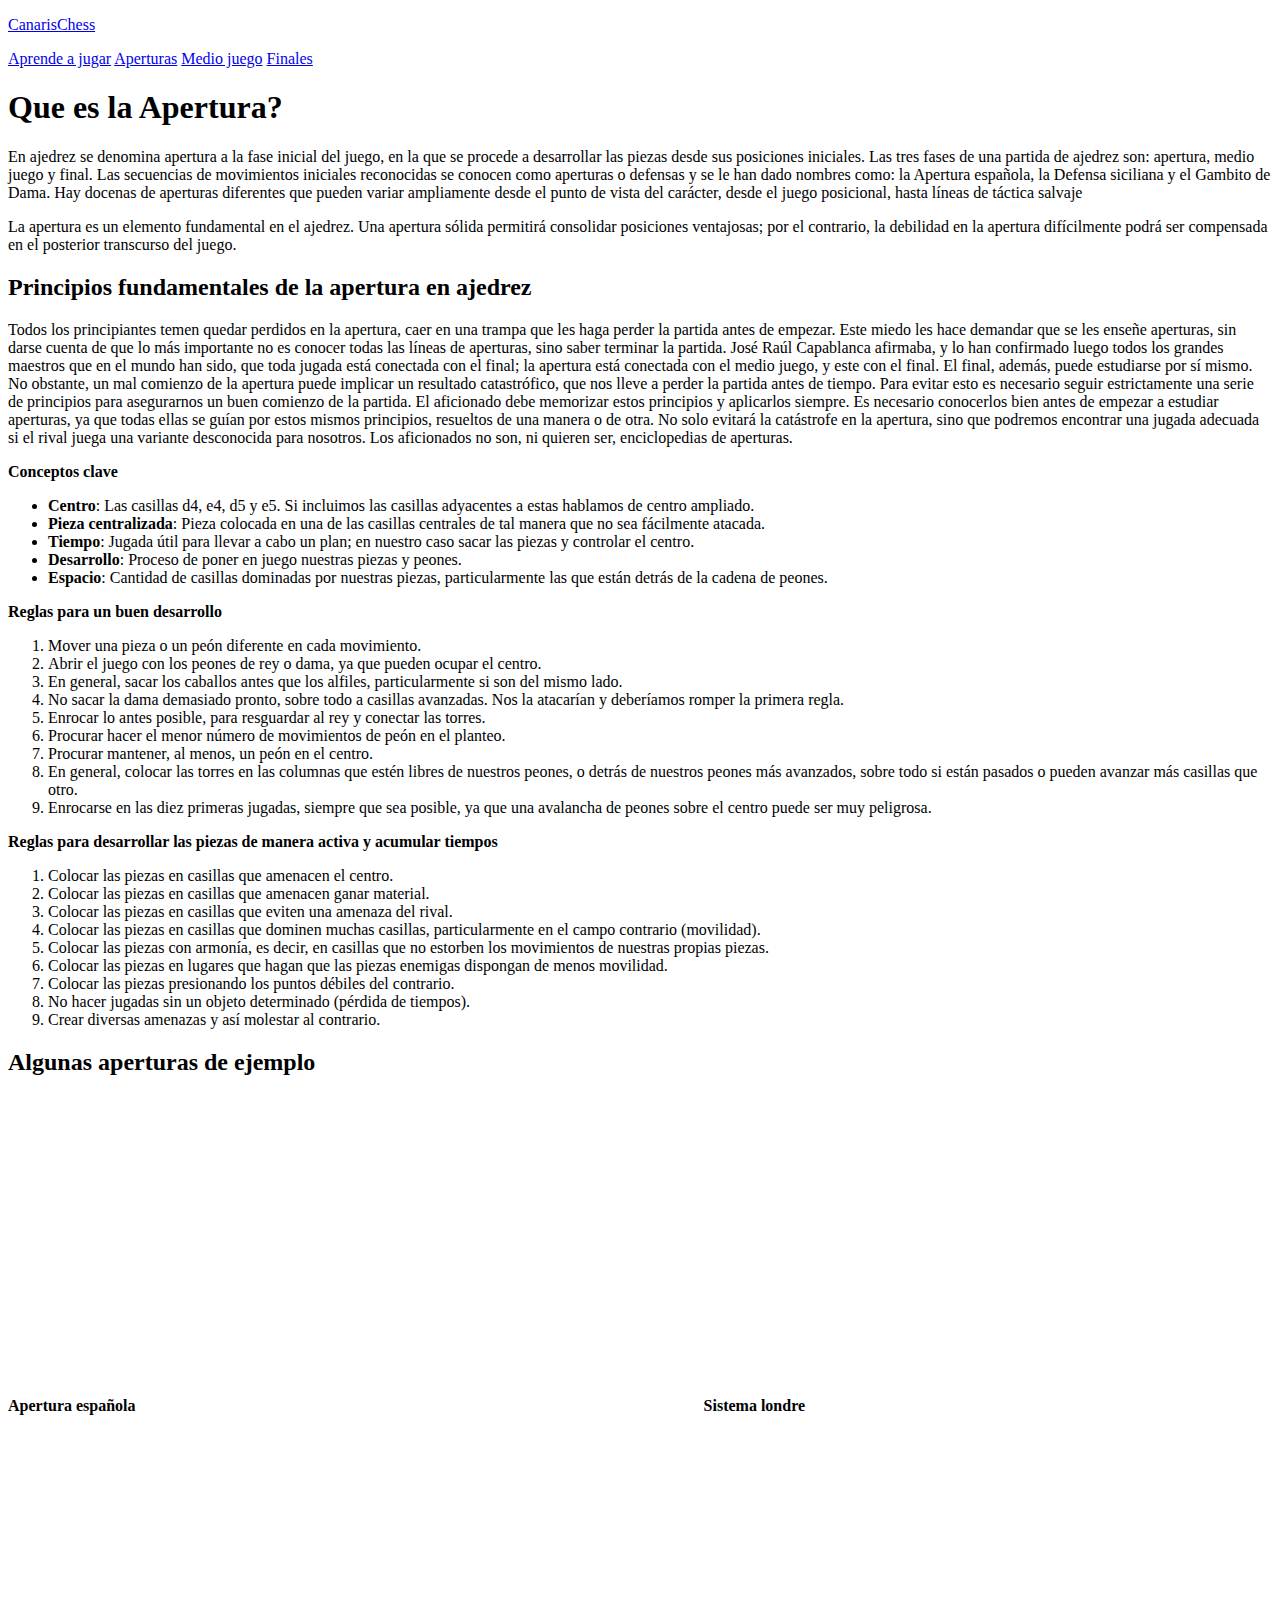
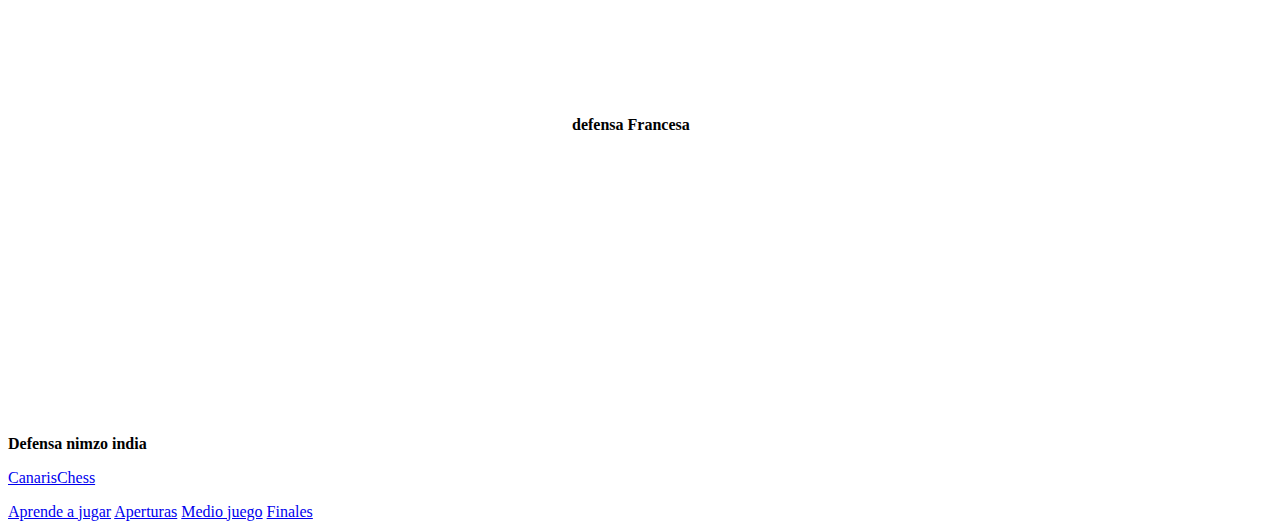
==== aperturas.html @ 66271b2c "primer modelo html terminado" ====
<!DOCTYPE html>
<html lang="en">

<head>
    <meta charset="UTF-8">
    <meta http-equiv="X-UA-Compatible" content="IE=edge">
    <meta name="viewport" content="width=device-width, initial-scale=1.0">
    <title>CanarisChess</title>
</head>

<body>
    <header>
        <a href="/index.html">
            <p>CanarisChess</p>
        </a>

        <nav>
            <a href="aprende.html">Aprende a jugar</a>
            <a href="aperturas.html">Aperturas</a>
            <a href="medio-juego.html">Medio juego</a>
            <a href="finales.html">Finales</a>
        </nav>
    </header>

    <main>
        <section>
            <h1>Que es la Apertura?</h1>
            <p>En ajedrez se denomina apertura a la fase inicial del juego, en la que se procede a desarrollar las piezas desde sus posiciones iniciales. Las tres fases de una partida de ajedrez son: apertura, medio juego y final. Las secuencias de movimientos
                iniciales reconocidas se conocen como aperturas o defensas y se le han dado nombres como: la Apertura española, la Defensa siciliana y el Gambito de Dama. Hay docenas de aperturas diferentes que pueden variar ampliamente desde el punto
                de vista del carácter, desde el juego posicional, hasta líneas de táctica salvaje</p>
            <p>La apertura es un elemento fundamental en el ajedrez. Una apertura sólida permitirá consolidar posiciones ventajosas; por el contrario, la debilidad en la apertura difícilmente podrá ser compensada en el posterior transcurso del juego.</p>
        </section>

        <section>
            <div>
                <h2>Principios fundamentales de la apertura en ajedrez</h2>
                <p>Todos los principiantes temen quedar perdidos en la apertura, caer en una trampa que les haga perder la partida antes de empezar. Este miedo les hace demandar que se les enseñe aperturas, sin darse cuenta de que lo más importante no es
                    conocer todas las líneas de aperturas, sino saber terminar la partida. José Raúl Capablanca afirmaba, y lo han confirmado luego todos los grandes maestros que en el mundo han sido, que toda jugada está conectada con el final; la apertura
                    está conectada con el medio juego, y este con el final. El final, además, puede estudiarse por sí mismo. No obstante, un mal comienzo de la apertura puede implicar un resultado catastrófico, que nos lleve a perder la partida antes
                    de tiempo. Para evitar esto es necesario seguir estrictamente una serie de principios para asegurarnos un buen comienzo de la partida. El aficionado debe memorizar estos principios y aplicarlos siempre. Es necesario conocerlos bien
                    antes de empezar a estudiar aperturas, ya que todas ellas se guían por estos mismos principios, resueltos de una manera o de otra. No solo evitará la catástrofe en la apertura, sino que podremos encontrar una jugada adecuada si el
                    rival juega una variante desconocida para nosotros. Los aficionados no son, ni quieren ser, enciclopedias de aperturas.</p>

                <b>Conceptos clave</b>
                <ul>
                    <li><b>Centro</b>: Las casillas d4, e4, d5 y e5. Si incluimos las casillas adyacentes a estas hablamos de centro ampliado.</li>
                    <li><b>Pieza centralizada</b>: Pieza colocada en una de las casillas centrales de tal manera que no sea fácilmente atacada.</li>
                    <li><b>Tiempo</b>: Jugada útil para llevar a cabo un plan; en nuestro caso sacar las piezas y controlar el centro.</li>
                    <li><b>Desarrollo</b>: Proceso de poner en juego nuestras piezas y peones.</li>
                    <li><b>Espacio</b>: Cantidad de casillas dominadas por nuestras piezas, particularmente las que están detrás de la cadena de peones.</li>
                </ul>
                <b>Reglas para un buen desarrollo</b>
                <ol>
                    <li>Mover una pieza o un peón diferente en cada movimiento.</li>
                    <li>Abrir el juego con los peones de rey o dama, ya que pueden ocupar el centro.</li>
                    <li>En general, sacar los caballos antes que los alfiles, particularmente si son del mismo lado.</li>
                    <li>No sacar la dama demasiado pronto, sobre todo a casillas avanzadas. Nos la atacarían y deberíamos romper la primera regla.</li>
                    <li>Enrocar lo antes posible, para resguardar al rey y conectar las torres.</li>
                    <li>Procurar hacer el menor número de movimientos de peón en el planteo.</li>
                    <li>Procurar mantener, al menos, un peón en el centro.</li>
                    <li>En general, colocar las torres en las columnas que estén libres de nuestros peones, o detrás de nuestros peones más avanzados, sobre todo si están pasados o pueden avanzar más casillas que otro.</li>
                    <li>Enrocarse en las diez primeras jugadas, siempre que sea posible, ya que una avalancha de peones sobre el centro puede ser muy peligrosa.</li>
                </ol>
                <b>Reglas para desarrollar las piezas de manera activa y acumular tiempos</b>
                <ol>
                    <li>Colocar las piezas en casillas que amenacen el centro.</li>
                    <li>Colocar las piezas en casillas que amenacen ganar material.</li>
                    <li>Colocar las piezas en casillas que eviten una amenaza del rival.</li>
                    <li>Colocar las piezas en casillas que dominen muchas casillas, particularmente en el campo contrario (movilidad).</li>
                    <li>Colocar las piezas con armonía, es decir, en casillas que no estorben los movimientos de nuestras propias piezas.</li>
                    <li>Colocar las piezas en lugares que hagan que las piezas enemigas dispongan de menos movilidad.</li>
                    <li>Colocar las piezas presionando los puntos débiles del contrario.</li>
                    <li>No hacer jugadas sin un objeto determinado (pérdida de tiempos).</li>
                    <li>Crear diversas amenazas y así molestar al contrario.</li>
                </ol>
            </div>
        </section>

        <section>
            <div>
                <h2>Algunas aperturas de ejemplo</h2>
                <b>Apertura española</b>
                <iframe width="560" height="315" src="https://www.youtube.com/embed/hEHaBe1Z7wU" title="YouTube video player" frameborder="0" allow="accelerometer; autoplay; clipboard-write; encrypted-media; gyroscope; picture-in-picture" allowfullscreen></iframe>

                <b>Sistema londre</b>
                <iframe width="560" height="315" src="https://www.youtube.com/embed/lvf0HZHf8wk" title="YouTube video player" frameborder="0" allow="accelerometer; autoplay; clipboard-write; encrypted-media; gyroscope; picture-in-picture" allowfullscreen></iframe>

                <b>defensa Francesa</b>
                <iframe width="560" height="315" src="https://www.youtube.com/embed/mCqVNPBPQBg" title="YouTube video player" frameborder="0" allow="accelerometer; autoplay; clipboard-write; encrypted-media; gyroscope; picture-in-picture" allowfullscreen></iframe>

                <b>Defensa nimzo india</b>
                <iframe width="560" height="315" src="https://www.youtube.com/embed/4TQID5YkrYM" title="YouTube video player" frameborder="0" allow="accelerometer; autoplay; clipboard-write; encrypted-media; gyroscope; picture-in-picture" allowfullscreen></iframe>
            </div>
        </section>
    </main>

    <footer>
        <a href="/index.html">
            <p>CanarisChess</p>
        </a>

        <nav>
            <a href="aprende.html">Aprende a jugar</a>
            <a href="aperturas.html">Aperturas</a>
            <a href="medio-juego.html">Medio juego</a>
            <a href="finales.html">Finales</a>
        </nav>
    </footer>
</body>

</html>
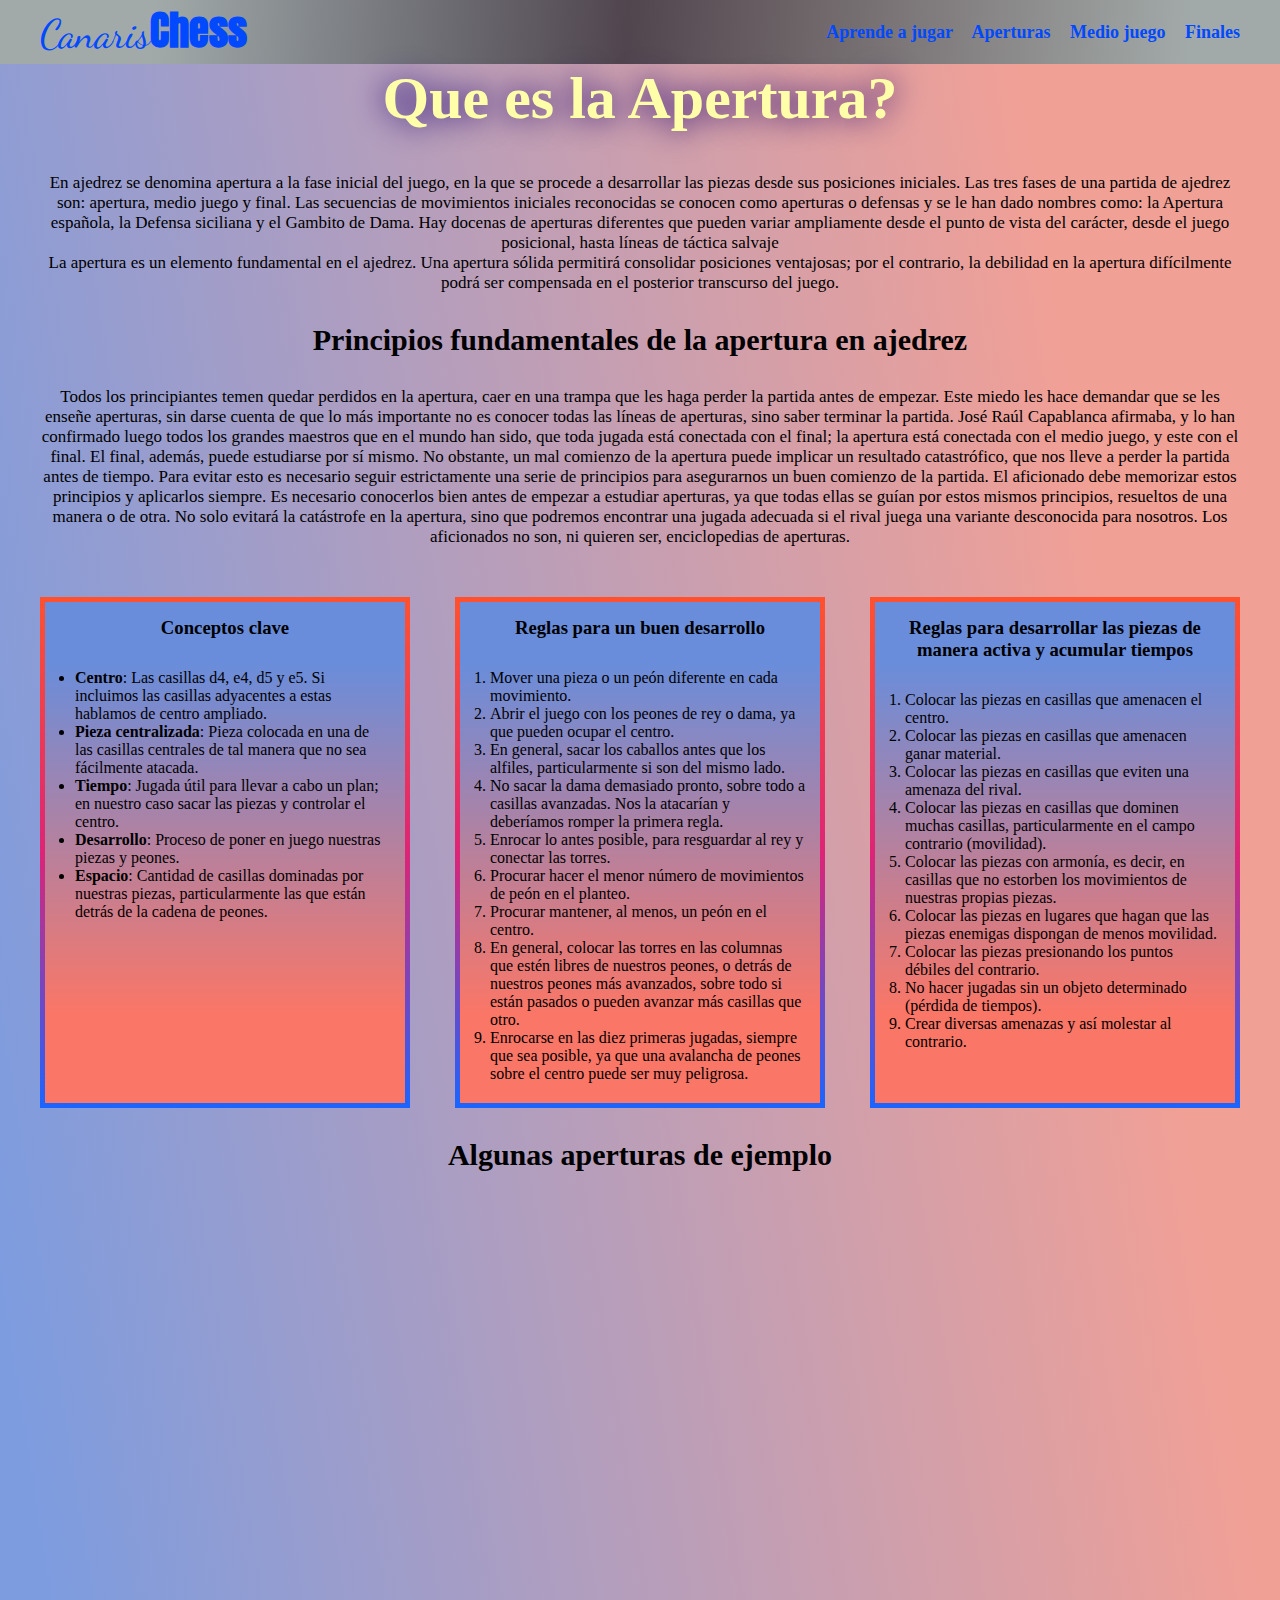
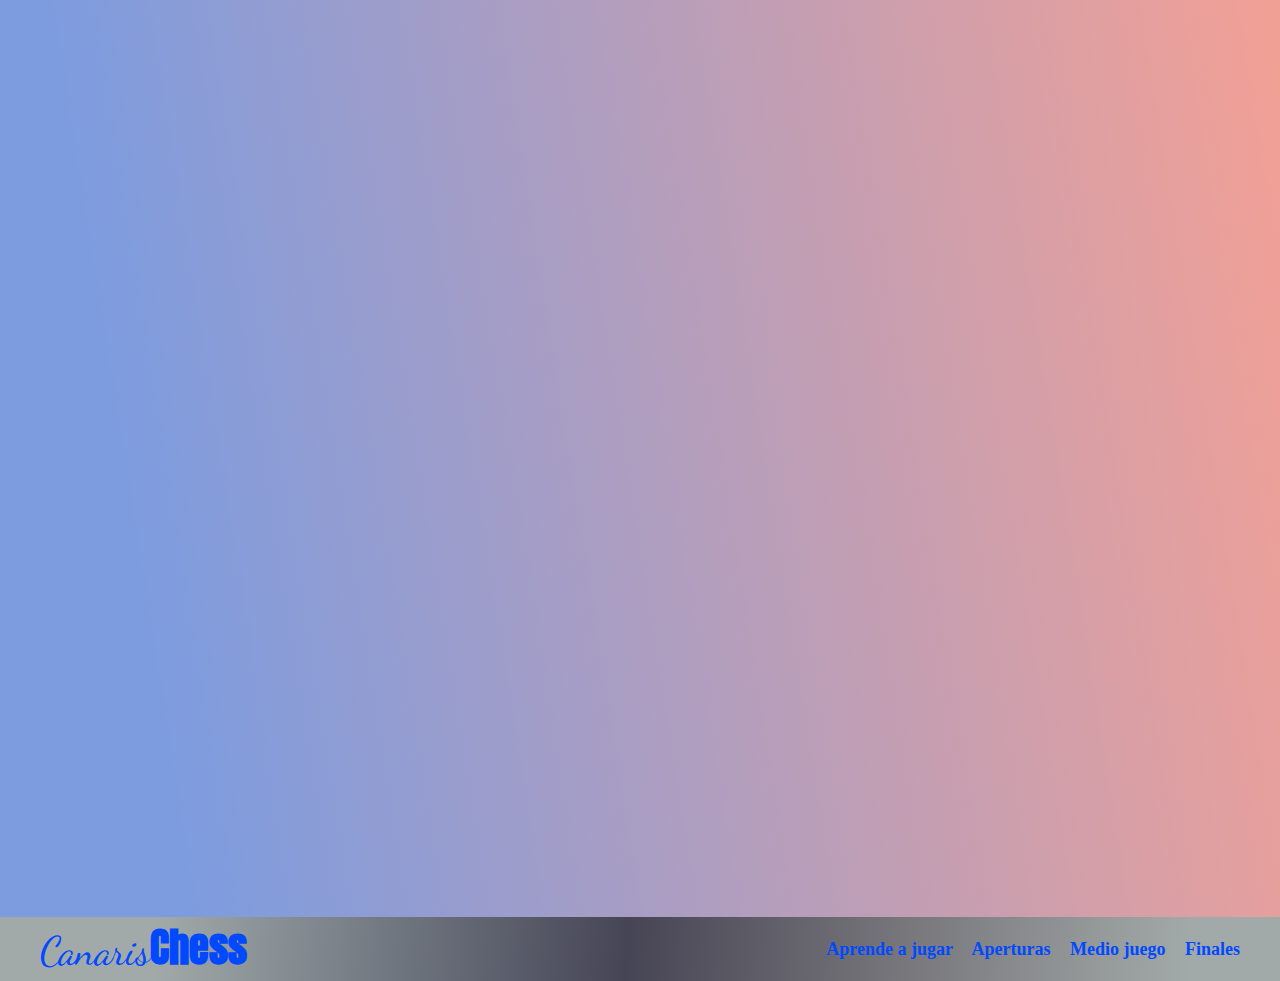
==== commit 907f4145: "primera version terminada del proyecto" ====
--- a/aperturas.html
+++ b/aperturas.html
@@ -6,23 +6,28 @@
     <meta http-equiv="X-UA-Compatible" content="IE=edge">
     <meta name="viewport" content="width=device-width, initial-scale=1.0">
     <title>CanarisChess</title>
+    <link rel="stylesheet" href="css/style.css">
+    <link href="https://fonts.googleapis.com/css2?family=Anton&display=swap" rel="stylesheet">
+    <link href="https://fonts.googleapis.com/css2?family=Dancing+Script:wght@500&display=swap" rel="stylesheet">
 </head>
 
 <body>
-    <header>
-        <a href="/index.html">
-            <p>CanarisChess</p>
-        </a>
+    <header class="navegacion-superior">
+        <div class="contenedor site-footer">
+            <a href="index.html">
+                <p class="logo-general">Canaris<span>Chess</span></p>
+            </a>
 
-        <nav>
-            <a href="aprende.html">Aprende a jugar</a>
-            <a href="aperturas.html">Aperturas</a>
-            <a href="medio-juego.html">Medio juego</a>
-            <a href="finales.html">Finales</a>
-        </nav>
+            <nav class="navegacion-general">
+                <a href="aprende.html">Aprende a jugar</a>
+                <a href="aperturas.html">Aperturas</a>
+                <a href="medio-juego.html">Medio juego</a>
+                <a href="finales.html">Finales</a>
+            </nav>
+        </div>
     </header>
 
-    <main>
+    <main class="contenedor contenido">
         <section>
             <h1>Que es la Apertura?</h1>
             <p>En ajedrez se denomina apertura a la fase inicial del juego, en la que se procede a desarrollar las piezas desde sus posiciones iniciales. Las tres fases de una partida de ajedrez son: apertura, medio juego y final. Las secuencias de movimientos
@@ -31,80 +36,86 @@
             <p>La apertura es un elemento fundamental en el ajedrez. Una apertura sólida permitirá consolidar posiciones ventajosas; por el contrario, la debilidad en la apertura difícilmente podrá ser compensada en el posterior transcurso del juego.</p>
         </section>
 
-        <section>
-            <div>
-                <h2>Principios fundamentales de la apertura en ajedrez</h2>
-                <p>Todos los principiantes temen quedar perdidos en la apertura, caer en una trampa que les haga perder la partida antes de empezar. Este miedo les hace demandar que se les enseñe aperturas, sin darse cuenta de que lo más importante no es
-                    conocer todas las líneas de aperturas, sino saber terminar la partida. José Raúl Capablanca afirmaba, y lo han confirmado luego todos los grandes maestros que en el mundo han sido, que toda jugada está conectada con el final; la apertura
-                    está conectada con el medio juego, y este con el final. El final, además, puede estudiarse por sí mismo. No obstante, un mal comienzo de la apertura puede implicar un resultado catastrófico, que nos lleve a perder la partida antes
-                    de tiempo. Para evitar esto es necesario seguir estrictamente una serie de principios para asegurarnos un buen comienzo de la partida. El aficionado debe memorizar estos principios y aplicarlos siempre. Es necesario conocerlos bien
-                    antes de empezar a estudiar aperturas, ya que todas ellas se guían por estos mismos principios, resueltos de una manera o de otra. No solo evitará la catástrofe en la apertura, sino que podremos encontrar una jugada adecuada si el
-                    rival juega una variante desconocida para nosotros. Los aficionados no son, ni quieren ser, enciclopedias de aperturas.</p>
+        <section class="espacio-top">
 
-                <b>Conceptos clave</b>
-                <ul>
-                    <li><b>Centro</b>: Las casillas d4, e4, d5 y e5. Si incluimos las casillas adyacentes a estas hablamos de centro ampliado.</li>
-                    <li><b>Pieza centralizada</b>: Pieza colocada en una de las casillas centrales de tal manera que no sea fácilmente atacada.</li>
-                    <li><b>Tiempo</b>: Jugada útil para llevar a cabo un plan; en nuestro caso sacar las piezas y controlar el centro.</li>
-                    <li><b>Desarrollo</b>: Proceso de poner en juego nuestras piezas y peones.</li>
-                    <li><b>Espacio</b>: Cantidad de casillas dominadas por nuestras piezas, particularmente las que están detrás de la cadena de peones.</li>
-                </ul>
-                <b>Reglas para un buen desarrollo</b>
-                <ol>
-                    <li>Mover una pieza o un peón diferente en cada movimiento.</li>
-                    <li>Abrir el juego con los peones de rey o dama, ya que pueden ocupar el centro.</li>
-                    <li>En general, sacar los caballos antes que los alfiles, particularmente si son del mismo lado.</li>
-                    <li>No sacar la dama demasiado pronto, sobre todo a casillas avanzadas. Nos la atacarían y deberíamos romper la primera regla.</li>
-                    <li>Enrocar lo antes posible, para resguardar al rey y conectar las torres.</li>
-                    <li>Procurar hacer el menor número de movimientos de peón en el planteo.</li>
-                    <li>Procurar mantener, al menos, un peón en el centro.</li>
-                    <li>En general, colocar las torres en las columnas que estén libres de nuestros peones, o detrás de nuestros peones más avanzados, sobre todo si están pasados o pueden avanzar más casillas que otro.</li>
-                    <li>Enrocarse en las diez primeras jugadas, siempre que sea posible, ya que una avalancha de peones sobre el centro puede ser muy peligrosa.</li>
-                </ol>
-                <b>Reglas para desarrollar las piezas de manera activa y acumular tiempos</b>
-                <ol>
-                    <li>Colocar las piezas en casillas que amenacen el centro.</li>
-                    <li>Colocar las piezas en casillas que amenacen ganar material.</li>
-                    <li>Colocar las piezas en casillas que eviten una amenaza del rival.</li>
-                    <li>Colocar las piezas en casillas que dominen muchas casillas, particularmente en el campo contrario (movilidad).</li>
-                    <li>Colocar las piezas con armonía, es decir, en casillas que no estorben los movimientos de nuestras propias piezas.</li>
-                    <li>Colocar las piezas en lugares que hagan que las piezas enemigas dispongan de menos movilidad.</li>
-                    <li>Colocar las piezas presionando los puntos débiles del contrario.</li>
-                    <li>No hacer jugadas sin un objeto determinado (pérdida de tiempos).</li>
-                    <li>Crear diversas amenazas y así molestar al contrario.</li>
-                </ol>
+            <h2>Principios fundamentales de la apertura en ajedrez</h2>
+            <p class="espacio-top">Todos los principiantes temen quedar perdidos en la apertura, caer en una trampa que les haga perder la partida antes de empezar. Este miedo les hace demandar que se les enseñe aperturas, sin darse cuenta de que lo más importante no es conocer
+                todas las líneas de aperturas, sino saber terminar la partida. José Raúl Capablanca afirmaba, y lo han confirmado luego todos los grandes maestros que en el mundo han sido, que toda jugada está conectada con el final; la apertura está
+                conectada con el medio juego, y este con el final. El final, además, puede estudiarse por sí mismo. No obstante, un mal comienzo de la apertura puede implicar un resultado catastrófico, que nos lleve a perder la partida antes de tiempo.
+                Para evitar esto es necesario seguir estrictamente una serie de principios para asegurarnos un buen comienzo de la partida. El aficionado debe memorizar estos principios y aplicarlos siempre. Es necesario conocerlos bien antes de empezar
+                a estudiar aperturas, ya que todas ellas se guían por estos mismos principios, resueltos de una manera o de otra. No solo evitará la catástrofe en la apertura, sino que podremos encontrar una jugada adecuada si el rival juega una variante
+                desconocida para nosotros. Los aficionados no son, ni quieren ser, enciclopedias de aperturas.</p>
+            <div class="espacio-top contenido-principios">
+                <div>
+                    <h3>Conceptos clave</h3>
+                    <ul class="espacio-top">
+                        <li><b>Centro</b>: Las casillas d4, e4, d5 y e5. Si incluimos las casillas adyacentes a estas hablamos de centro ampliado.</li>
+                        <li><b>Pieza centralizada</b>: Pieza colocada en una de las casillas centrales de tal manera que no sea fácilmente atacada.</li>
+                        <li><b>Tiempo</b>: Jugada útil para llevar a cabo un plan; en nuestro caso sacar las piezas y controlar el centro.</li>
+                        <li><b>Desarrollo</b>: Proceso de poner en juego nuestras piezas y peones.</li>
+                        <li><b>Espacio</b>: Cantidad de casillas dominadas por nuestras piezas, particularmente las que están detrás de la cadena de peones.</li>
+                    </ul>
+                </div>
+                <div>
+                    <h3>Reglas para un buen desarrollo</h3>
+                    <ol class="espacio-top">
+                        <li>Mover una pieza o un peón diferente en cada movimiento.</li>
+                        <li>Abrir el juego con los peones de rey o dama, ya que pueden ocupar el centro.</li>
+                        <li>En general, sacar los caballos antes que los alfiles, particularmente si son del mismo lado.</li>
+                        <li>No sacar la dama demasiado pronto, sobre todo a casillas avanzadas. Nos la atacarían y deberíamos romper la primera regla.</li>
+                        <li>Enrocar lo antes posible, para resguardar al rey y conectar las torres.</li>
+                        <li>Procurar hacer el menor número de movimientos de peón en el planteo.</li>
+                        <li>Procurar mantener, al menos, un peón en el centro.</li>
+                        <li>En general, colocar las torres en las columnas que estén libres de nuestros peones, o detrás de nuestros peones más avanzados, sobre todo si están pasados o pueden avanzar más casillas que otro.</li>
+                        <li>Enrocarse en las diez primeras jugadas, siempre que sea posible, ya que una avalancha de peones sobre el centro puede ser muy peligrosa.</li>
+                    </ol>
+                </div>
+                <div>
+                    <h3>Reglas para desarrollar las piezas de manera activa y acumular tiempos</h3>
+                    <ol class="espacio-top">
+                        <li>Colocar las piezas en casillas que amenacen el centro.</li>
+                        <li>Colocar las piezas en casillas que amenacen ganar material.</li>
+                        <li>Colocar las piezas en casillas que eviten una amenaza del rival.</li>
+                        <li>Colocar las piezas en casillas que dominen muchas casillas, particularmente en el campo contrario (movilidad).</li>
+                        <li>Colocar las piezas con armonía, es decir, en casillas que no estorben los movimientos de nuestras propias piezas.</li>
+                        <li>Colocar las piezas en lugares que hagan que las piezas enemigas dispongan de menos movilidad.</li>
+                        <li>Colocar las piezas presionando los puntos débiles del contrario.</li>
+                        <li>No hacer jugadas sin un objeto determinado (pérdida de tiempos).</li>
+                        <li>Crear diversas amenazas y así molestar al contrario.</li>
+                    </ol>
+                </div>
             </div>
         </section>
 
-        <section>
+        <section class="espacio-top">
             <div>
                 <h2>Algunas aperturas de ejemplo</h2>
-                <b>Apertura española</b>
-                <iframe width="560" height="315" src="https://www.youtube.com/embed/hEHaBe1Z7wU" title="YouTube video player" frameborder="0" allow="accelerometer; autoplay; clipboard-write; encrypted-media; gyroscope; picture-in-picture" allowfullscreen></iframe>
+                <div class="espacio-top videos">
+                    <iframe class="video" src="https://www.youtube.com/embed/hEHaBe1Z7wU" title="YouTube video player" frameborder="0" allow="accelerometer; autoplay; clipboard-write; encrypted-media; gyroscope; picture-in-picture" allowfullscreen></iframe>
 
-                <b>Sistema londre</b>
-                <iframe width="560" height="315" src="https://www.youtube.com/embed/lvf0HZHf8wk" title="YouTube video player" frameborder="0" allow="accelerometer; autoplay; clipboard-write; encrypted-media; gyroscope; picture-in-picture" allowfullscreen></iframe>
+                    <iframe class="video" src="https://www.youtube.com/embed/lvf0HZHf8wk" title="YouTube video player" frameborder="0" allow="accelerometer; autoplay; clipboard-write; encrypted-media; gyroscope; picture-in-picture" allowfullscreen></iframe>
 
-                <b>defensa Francesa</b>
-                <iframe width="560" height="315" src="https://www.youtube.com/embed/mCqVNPBPQBg" title="YouTube video player" frameborder="0" allow="accelerometer; autoplay; clipboard-write; encrypted-media; gyroscope; picture-in-picture" allowfullscreen></iframe>
+                    <iframe class="video" src="https://www.youtube.com/embed/mCqVNPBPQBg" title="YouTube video player" frameborder="0" allow="accelerometer; autoplay; clipboard-write; encrypted-media; gyroscope; picture-in-picture" allowfullscreen></iframe>
 
-                <b>Defensa nimzo india</b>
-                <iframe width="560" height="315" src="https://www.youtube.com/embed/4TQID5YkrYM" title="YouTube video player" frameborder="0" allow="accelerometer; autoplay; clipboard-write; encrypted-media; gyroscope; picture-in-picture" allowfullscreen></iframe>
+                    <iframe class="video" src="https://www.youtube.com/embed/4TQID5YkrYM" title="YouTube video player" frameborder="0" allow="accelerometer; autoplay; clipboard-write; encrypted-media; gyroscope; picture-in-picture" allowfullscreen></iframe>
+                </div>
             </div>
         </section>
     </main>
 
-    <footer>
-        <a href="/index.html">
-            <p>CanarisChess</p>
-        </a>
+    <footer class="espacio-top">
+        <div class="contenedor site-footer">
+            <a href="index.html">
+                <p class="logo-general">Canaris<span>Chess</span></p>
+            </a>
 
-        <nav>
-            <a href="aprende.html">Aprende a jugar</a>
-            <a href="aperturas.html">Aperturas</a>
-            <a href="medio-juego.html">Medio juego</a>
-            <a href="finales.html">Finales</a>
-        </nav>
+            <nav class="navegacion-general">
+                <a href="aprende.html">Aprende a jugar</a>
+                <a href="aperturas.html">Aperturas</a>
+                <a href="medio-juego.html">Medio juego</a>
+                <a href="finales.html">Finales</a>
+            </nav>
+        </div>
     </footer>
 </body>
 
--- a/css/style.css
+++ b/css/style.css
@@ -0,0 +1,494 @@
+* {
+    padding: 0;
+    margin: 0;
+    box-sizing: border-box;
+}
+
+
+/* globales */
+
+body {
+    background: rgb(125, 156, 223);
+    background: linear-gradient(81deg, rgba(125, 156, 223, 1) 12%, rgba(241, 160, 150, 1) 84%);
+}
+
+.contenedor {
+    width: 95%;
+    max-width: 1200px;
+    margin: 0 auto;
+}
+
+.espacio-top {
+    margin-top: 30px;
+}
+
+.espacio-botton {
+    margin-bottom: 30px;
+}
+
+h2 {
+    font-size: 30px;
+    font-weight: 700;
+}
+
+p {
+    line-height: 20px;
+    font-weight: 300;
+    font-size: 17px;
+}
+
+.contenido {
+    text-align: center;
+}
+
+.titulo {
+    padding-top: 30px;
+    text-align: center;
+    font-size: 60px;
+}
+
+.list li {
+    padding-right: auto;
+    padding-left: auto;
+    text-align: start;
+}
+
+
+/* header */
+
+.header {
+    background-image: url(../imagenes/imagen-principal.jpg);
+    height: 600px;
+    background-size: cover;
+}
+
+@media (min-width: 768px) {
+    .header {
+        background-position-x: center;
+        background-position-y: -950px;
+    }
+}
+
+.barra {
+    align-items: center;
+    padding-top: 60px;
+    display: flex;
+    flex-direction: column;
+}
+
+@media (min-width: 768px) {
+    .barra {
+        display: flex;
+        justify-content: space-between;
+    }
+}
+
+.barra a {
+    text-decoration: none;
+    color: rgb(0, 73, 255);
+}
+
+.logo {
+    font-size: 60px;
+    font-family: 'Dancing Script', cursive;
+    text-shadow: 0 0 30px #ffa;
+}
+
+.logo span {
+    font-weight: 700;
+    font-family: 'Anton', sans-serif;
+}
+
+.contenido-header {
+    height: 100%;
+    display: flex;
+    flex-direction: column;
+    justify-content: space-between;
+    text-align: center;
+    padding-bottom: 20px;
+}
+
+h1 {
+    font-size: 60px;
+    color: #ffa;
+    text-shadow: 0 0 30px rgb(30, 0, 111);
+    display: flex;
+    justify-content: space-around;
+    flex-direction: column;
+    margin-bottom: 40px;
+}
+
+
+/* navegacion */
+
+.navegacion {
+    margin-top: 80px;
+    font-size: 20px;
+    font-weight: bolder;
+    display: flex;
+    flex-direction: column;
+}
+
+.navegacion a {
+    padding-top: 30px;
+    text-shadow: 0 0 20px rgb(11, 5, 120);
+}
+
+.navegacion a:hover {
+    color: #ffa;
+    text-shadow: 0 0 20px #ffa;
+}
+
+.navegacion-general {
+    font-size: 18px;
+    font-weight: bolder;
+}
+
+.navegacion-general a {
+    margin-right: 15px;
+}
+
+.navegacion-general a:last-of-type {
+    margin-right: 0;
+}
+
+.navegacion-general a:hover {
+    text-shadow: 0 0 20px #ffa;
+    color: #ffa;
+}
+
+
+/* pagina pricipal */
+
+.imagen-1 {
+    width: 22rem;
+    border-radius: 100px;
+}
+
+@media (min-width: 768px) {
+    .imagen-1 {
+        width: 40rem;
+    }
+}
+
+.piezas {
+    text-align: center;
+    display: flex;
+    flex-wrap: wrap;
+    list-style: none;
+    padding-top: 20px;
+    padding-bottom: 20px;
+    margin-right: auto;
+    margin-left: auto;
+}
+
+@media (min-width: 768px) {
+    .piezas {
+        justify-content: space-between;
+    }
+}
+
+.piezas img {
+    display: flex;
+    flex-direction: column;
+    height: 130px;
+    width: 130px;
+}
+
+.p-link a {
+    text-decoration: none;
+    color: #000000;
+}
+
+.p-link a:hover {
+    font-weight: 600;
+    color: rgb(37, 16, 202);
+}
+
+.contenido-fases {
+    display: flex;
+    flex-wrap: wrap;
+}
+
+@media (min-width: 768px) {
+    .contenido-fases {
+        flex-wrap: nowrap;
+    }
+}
+
+.borde {
+    padding: 25px;
+    margin-right: 20px;
+    margin-left: 20px;
+    margin-bottom: 30px;
+    border: 5px solid;
+    border-image: linear-gradient(#ff512f, #dd2476, #1c64ff) 1;
+    animation: rotate 2.5s ease-in infinite;
+    background: linear-gradient(180deg, rgba(105, 141, 219, 1) 12%, rgba(250, 118, 103, 1) 82%);
+}
+
+@keyframes rotate {
+    50% {
+        border-image: linear-gradient(360deg, #ff512f, #dd2476, #1c64ff) 1;
+    }
+}
+
+
+/* footer */
+
+footer {
+    background: rgb(162, 170, 169);
+    background: linear-gradient(94deg, rgba(162, 170, 169, 1) 12%, rgba(35, 36, 43, 0.7287114674971551) 49%, rgba(162, 170, 169, 1) 93%);
+    padding-top: 10px;
+    padding-bottom: 10px;
+}
+
+a .logo-general {
+    margin-top: 25px;
+    margin-bottom: auto;
+}
+
+@media (min-width: 768px) {
+    a .logo-general {
+        margin: auto;
+    }
+}
+
+.site-footer a p {
+    color: rgb(0, 73, 255);
+    text-decoration: none;
+}
+
+.site-footer a {
+    text-decoration: none;
+}
+
+.logo-general {
+    text-align: center;
+    font-size: 40px;
+    font-family: 'Dancing Script', cursive;
+}
+
+.logo-general span {
+    font-weight: 700;
+    font-family: 'Anton', sans-serif;
+}
+
+.navegacion-general {
+    visibility: hidden;
+}
+
+@media (min-width: 768px) {
+    footer {
+        visibility: visible;
+        padding-top: 20px;
+        padding-bottom: 20px;
+    }
+    .site-footer {
+        display: flex;
+        justify-content: space-between;
+        align-items: center;
+    }
+    .site-footer a {
+        visibility: visible;
+    }
+    .site-footer nav a {
+        color: rgb(0, 73, 255);
+    }
+    .logo-general:hover {
+        text-shadow: 0 0 30px #ffa;
+    }
+}
+
+
+/* navegacion superior */
+
+.navegacion-superior {
+    background: rgb(162, 170, 169);
+    background: linear-gradient(94deg, rgba(162, 170, 169, 1) 12%, rgba(35, 36, 43, 0.7287114674971551) 49%, rgba(162, 170, 169, 1) 93%);
+    padding-top: 20px;
+    padding-bottom: 20px;
+}
+
+
+/* paginas internas */
+
+
+/** aprende a jugar **/
+
+.flex {
+    display: flex;
+    flex-wrap: wrap;
+    justify-content: space-between;
+}
+
+div ul {
+    text-align: start;
+    margin-left: 15px;
+}
+
+@media (min-width: 768px) {
+    div ul {
+        text-align: center
+    }
+}
+
+.gifs {
+    padding: 20px 0 20px 0;
+}
+
+.texto ul {
+    text-align: start;
+    padding-left: 16px;
+}
+
+.gif-piezas {
+    padding-top: 15px;
+    border: 5px solid #dd2476;
+    margin-top: 20px;
+    background: linear-gradient(180deg, rgba(105, 141, 219, 1) 12%, rgba(250, 118, 103, 1) 82%);
+}
+
+.texto {
+    padding: 10px 10px 10px 10px;
+}
+
+@media (min-width: 768px) {
+    .gif-piezas img {
+        position: absolute;
+        top: 0;
+        left: 0;
+        right: 0;
+        bottom: 0;
+    }
+    .texto {
+        padding: 5px 5px 5px 5px;
+        border: 5px solid;
+        border-image: linear-gradient(#ff512f, #dd2476, #1c64ff) 1;
+        width: 315px;
+        height: 315px;
+        background: linear-gradient(180deg, rgba(105, 141, 219, 1) 12%, rgba(250, 118, 103, 1) 82%);
+        animation: rotate 2.5s ease-in infinite;
+        transform: rotatey(0deg);
+        transition: 1s;
+        backface-visibility: hidden;
+    }
+    .gif-piezas {
+        border: none;
+        width: 310px;
+        height: 310px;
+        position: relative;
+        background: none;
+        padding-top: 0;
+    }
+    .texto:hover {
+        cursor: pointer;
+    }
+    .texto:active {
+        transform: rotatey(180deg);
+    }
+    .centrar {
+        margin-left: auto;
+        margin-right: auto;
+    }
+    .flex-2 {
+        display: flex;
+    }
+}
+
+
+/** pagina aperturas **/
+
+.contenido-principios div {
+    padding: 15px 15px 20px 15px;
+    margin-top: 20px;
+    border: 5px solid;
+    border-image: linear-gradient(#ff512f, #dd2476, #1c64ff) 1;
+    background: linear-gradient(180deg, rgba(105, 141, 219, 1) 12%, rgba(250, 118, 103, 1) 82%);
+}
+
+.contenido-principios div ul {
+    text-align: start;
+}
+
+.contenido-principios div ol {
+    text-align: start;
+    padding-left: 15px;
+}
+
+@media (min-width: 768px) {
+    .contenido-principios {
+        display: flex;
+        justify-content: space-between;
+    }
+    .contenido-principios div {
+        width: 370px;
+        animation: rotate 2.5s ease-in infinite;
+    }
+}
+
+.video {
+    margin-top: 15px;
+}
+
+@media (min-width: 768px) {
+    .video {
+        display: flex;
+        width: 460px;
+        height: 310px;
+    }
+    .video:hover {
+        width: 560px;
+        height: 410px;
+        transition: 1s;
+    }
+    .videos {
+        padding-right: 370px;
+        padding-left: 370px;
+    }
+}
+
+
+/** pagina medio-juego **/
+
+.reglas-medio div {
+    margin-right: 15px;
+    margin-top: 15px;
+    padding: 10px;
+    border: 5px solid;
+    border-image: linear-gradient(#ff512f, #dd2476, #1c64ff) 1;
+    background: linear-gradient(180deg, rgba(105, 141, 219, 1) 12%, rgba(250, 118, 103, 1) 82%);
+}
+
+.video-1 {
+    width: 360px;
+    height: 215px;
+}
+
+@media (min-width: 768px) {
+    .reglas-medio {
+        display: flex;
+        flex-wrap: wrap;
+    }
+    .reglas-medio div {
+        animation: rotate 2.5s ease-in infinite;
+        width: calc(33.3% - 1rem);
+    }
+    .video-1 {
+        width: 560px;
+        height: 315px;
+    }
+}
+
+
+/** pagina finales **/
+
+.final ul {
+    text-align: start;
+}
+
+@media (min-width: 768px) {
+    .final p {
+        text-align: start;
+    }
+}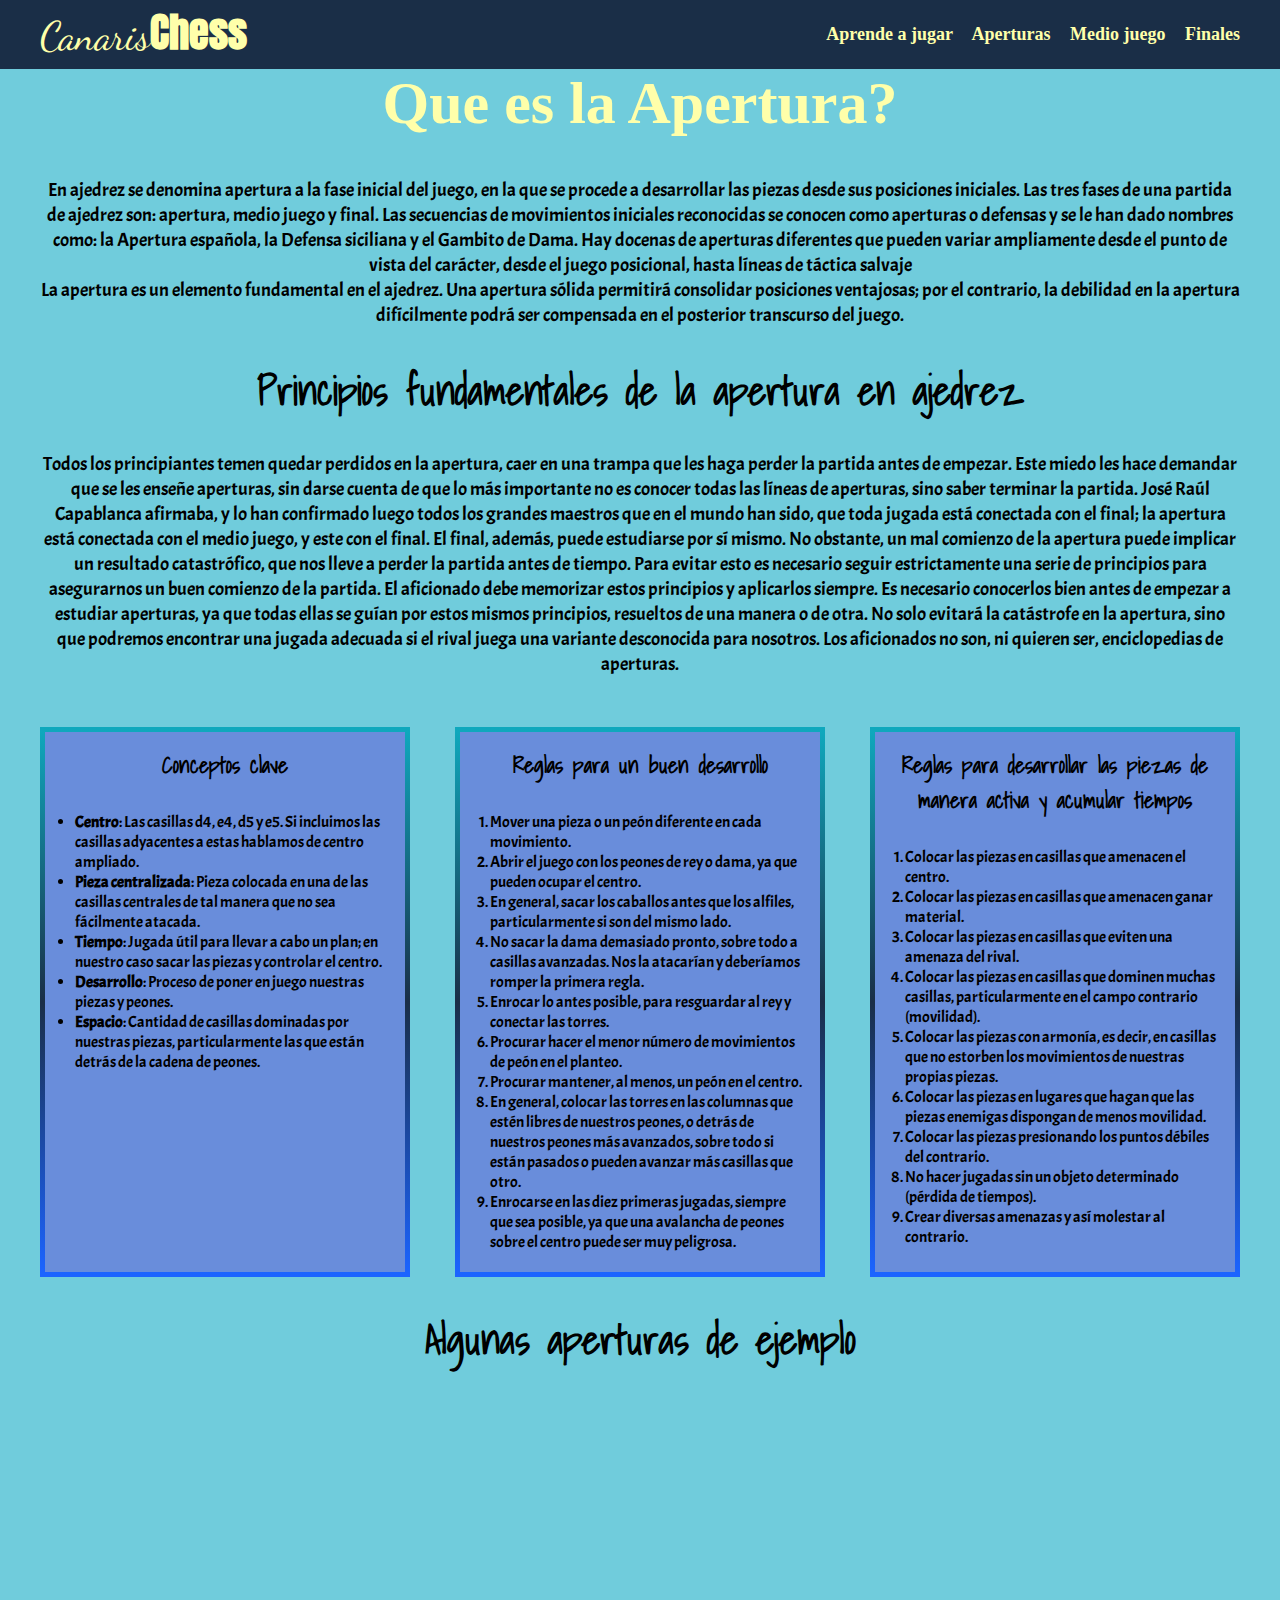
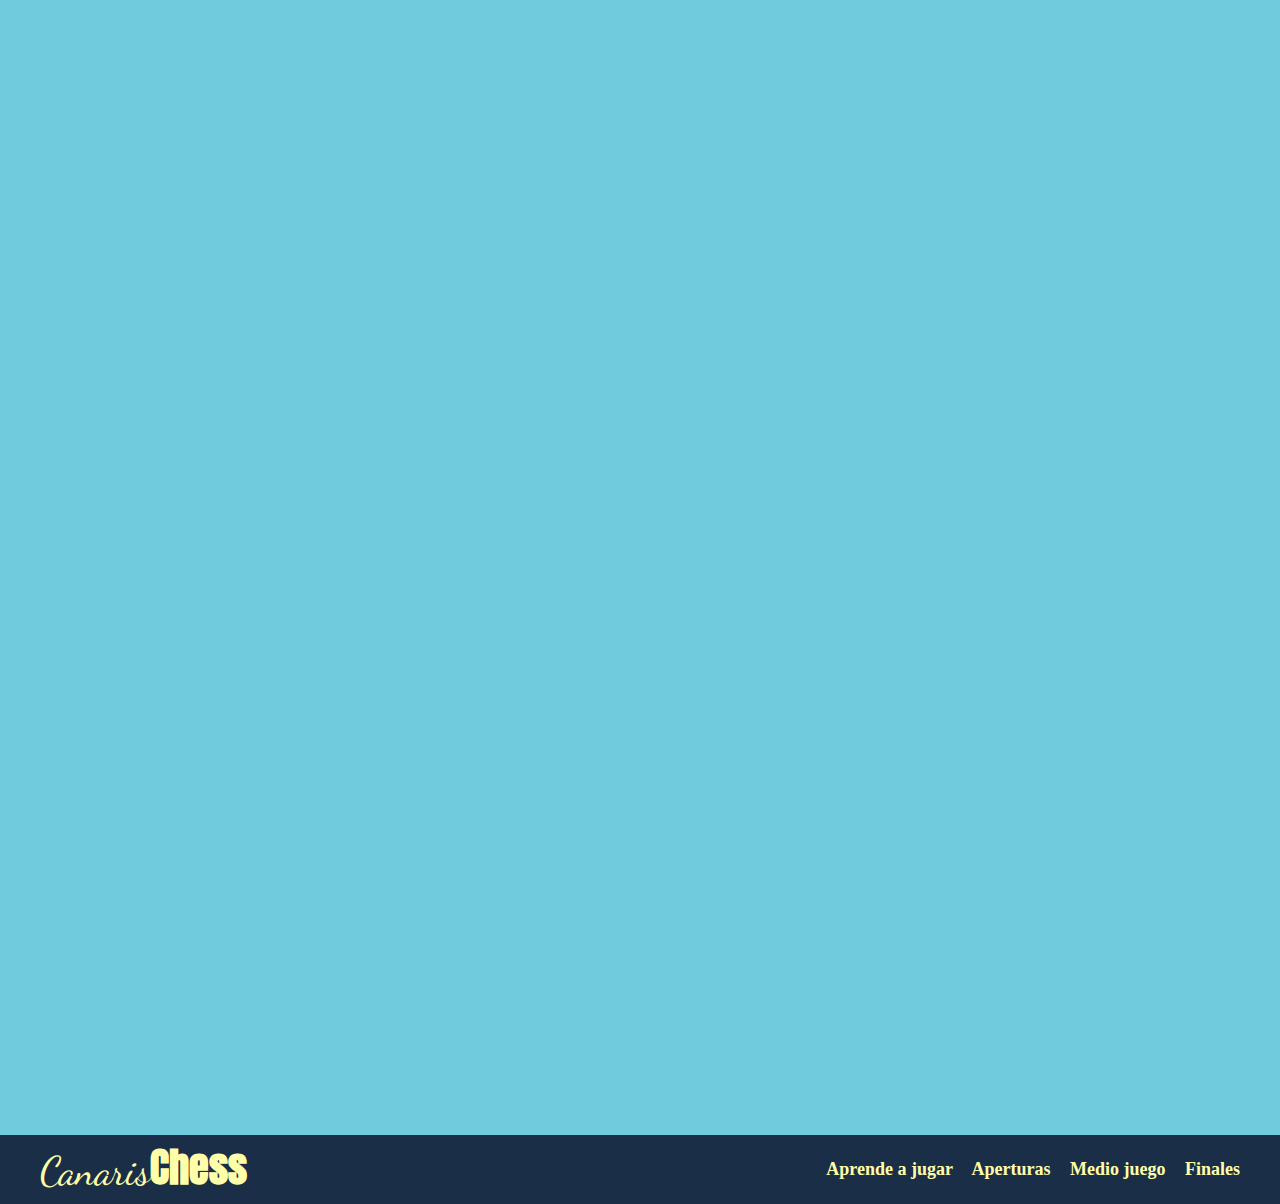
==== commit 2fe0ab07: "version de prueba finalizada" ====
--- a/aperturas.html
+++ b/aperturas.html
@@ -9,6 +9,7 @@
     <link rel="stylesheet" href="css/style.css">
     <link href="https://fonts.googleapis.com/css2?family=Anton&display=swap" rel="stylesheet">
     <link href="https://fonts.googleapis.com/css2?family=Dancing+Script:wght@500&display=swap" rel="stylesheet">
+    <link href="https://fonts.googleapis.com/css2?family=Acme&family=Shadows+Into+Light&display=swap" rel="stylesheet">
 </head>
 
 <body>
@@ -117,6 +118,8 @@
             </nav>
         </div>
     </footer>
+
+
 </body>
 
 </html>--- a/css/style.css
+++ b/css/style.css
@@ -7,9 +7,12 @@
 
 /* globales */
 
+main {
+    min-height: 100vh;
+}
+
 body {
-    background: rgb(125, 156, 223);
-    background: linear-gradient(81deg, rgba(125, 156, 223, 1) 12%, rgba(241, 160, 150, 1) 84%);
+    background: #70ccdc;
 }
 
 .contenedor {
@@ -27,14 +30,28 @@
 }
 
 h2 {
-    font-size: 30px;
-    font-weight: 700;
+    font-family: 'Shadows Into Light', cursive;
+    font-size: 40px;
+}
+
+h3 {
+    font-family: 'Shadows Into Light', cursive;
+    font-size: 22px;
 }
 
 p {
-    line-height: 20px;
-    font-weight: 300;
-    font-size: 17px;
+    font-family: 'Acme', sans-serif;
+    line-height: 25px;
+    font-size: 19px;
+    font-weight: 400;
+}
+
+b {
+    font-family: 'Acme', sans-serif;
+}
+
+ol {
+    font-family: 'Acme', sans-serif;
 }
 
 .contenido {
@@ -57,16 +74,8 @@
 /* header */
 
 .header {
-    background-image: url(../imagenes/imagen-principal.jpg);
-    height: 600px;
+    background-image: url(../imagenes/tablero.jpg);
     background-size: cover;
-}
-
-@media (min-width: 768px) {
-    .header {
-        background-position-x: center;
-        background-position-y: -950px;
-    }
 }
 
 .barra {
@@ -85,13 +94,13 @@
 
 .barra a {
     text-decoration: none;
-    color: rgb(0, 73, 255);
+    color: #ffa;
 }
 
 .logo {
     font-size: 60px;
     font-family: 'Dancing Script', cursive;
-    text-shadow: 0 0 30px #ffa;
+    text-shadow: 0 0 30px rgba(186, 186, 122, 0.761);
 }
 
 .logo span {
@@ -111,7 +120,6 @@
 h1 {
     font-size: 60px;
     color: #ffa;
-    text-shadow: 0 0 30px rgb(30, 0, 111);
     display: flex;
     justify-content: space-around;
     flex-direction: column;
@@ -122,7 +130,8 @@
 /* navegacion */
 
 .navegacion {
-    margin-top: 80px;
+    margin-top: 50px;
+    margin-bottom: 30px;
     font-size: 20px;
     font-weight: bolder;
     display: flex;
@@ -131,12 +140,13 @@
 
 .navegacion a {
     padding-top: 30px;
-    text-shadow: 0 0 20px rgb(11, 5, 120);
 }
 
 .navegacion a:hover {
     color: #ffa;
-    text-shadow: 0 0 20px #ffa;
+    text-shadow: 0 0 20px rgb(240, 240, 166);
+    font-size: 25px;
+    transition: 0.5s;
 }
 
 .navegacion-general {
@@ -195,14 +205,20 @@
     width: 130px;
 }
 
+.piezas li {
+    font-family: 'Shadows Into Light', cursive;
+    font-size: 22px;
+    font-weight: 600;
+}
+
 .p-link a {
     text-decoration: none;
-    color: #000000;
+    color: rgb(37, 16, 202);
 }
 
 .p-link a:hover {
     font-weight: 600;
-    color: rgb(37, 16, 202);
+    color: #ffa;
 }
 
 .contenido-fases {
@@ -222,14 +238,14 @@
     margin-left: 20px;
     margin-bottom: 30px;
     border: 5px solid;
-    border-image: linear-gradient(#ff512f, #dd2476, #1c64ff) 1;
+    border-image: linear-gradient(#0fa8bd, #1A2E47, #1c64ff) 1;
     animation: rotate 2.5s ease-in infinite;
-    background: linear-gradient(180deg, rgba(105, 141, 219, 1) 12%, rgba(250, 118, 103, 1) 82%);
+    background: #698DDB;
 }
 
 @keyframes rotate {
     50% {
-        border-image: linear-gradient(360deg, #ff512f, #dd2476, #1c64ff) 1;
+        border-image: linear-gradient(360deg, #0fa8bd, #1A2E47, #1c64ff) 1;
     }
 }
 
@@ -237,8 +253,7 @@
 /* footer */
 
 footer {
-    background: rgb(162, 170, 169);
-    background: linear-gradient(94deg, rgba(162, 170, 169, 1) 12%, rgba(35, 36, 43, 0.7287114674971551) 49%, rgba(162, 170, 169, 1) 93%);
+    background: #1A2E47;
     padding-top: 10px;
     padding-bottom: 10px;
 }
@@ -255,7 +270,7 @@
 }
 
 .site-footer a p {
-    color: rgb(0, 73, 255);
+    color: #ffa;
     text-decoration: none;
 }
 
@@ -293,7 +308,7 @@
         visibility: visible;
     }
     .site-footer nav a {
-        color: rgb(0, 73, 255);
+        color: #ffa;
     }
     .logo-general:hover {
         text-shadow: 0 0 30px #ffa;
@@ -304,8 +319,7 @@
 /* navegacion superior */
 
 .navegacion-superior {
-    background: rgb(162, 170, 169);
-    background: linear-gradient(94deg, rgba(162, 170, 169, 1) 12%, rgba(35, 36, 43, 0.7287114674971551) 49%, rgba(162, 170, 169, 1) 93%);
+    background: #1A2E47;
     padding-top: 20px;
     padding-bottom: 20px;
 }
@@ -319,22 +333,24 @@
 .flex {
     display: flex;
     flex-wrap: wrap;
-    justify-content: space-between;
+    justify-content: space-around;
 }
 
 div ul {
+    font-family: 'Acme', sans-serif;
     text-align: start;
     margin-left: 15px;
 }
 
-@media (min-width: 768px) {
-    div ul {
-        text-align: center
-    }
-}
-
 .gifs {
     padding: 20px 0 20px 0;
+}
+
+@media (min-width: 768px) {
+    .list-mover {
+        padding-left: 30%;
+        padding-right: 40%;
+    }
 }
 
 .texto ul {
@@ -344,9 +360,9 @@
 
 .gif-piezas {
     padding-top: 15px;
-    border: 5px solid #dd2476;
+    border: 5px solid #1c64ff;
     margin-top: 20px;
-    background: linear-gradient(180deg, rgba(105, 141, 219, 1) 12%, rgba(250, 118, 103, 1) 82%);
+    background: #698DDB;
 }
 
 .texto {
@@ -360,23 +376,25 @@
         left: 0;
         right: 0;
         bottom: 0;
+        width: 340px;
+        height: 340px
     }
     .texto {
-        padding: 5px 5px 5px 5px;
+        padding: 5px;
         border: 5px solid;
-        border-image: linear-gradient(#ff512f, #dd2476, #1c64ff) 1;
-        width: 315px;
-        height: 315px;
-        background: linear-gradient(180deg, rgba(105, 141, 219, 1) 12%, rgba(250, 118, 103, 1) 82%);
+        border-image: linear-gradient(#0fa8bd, #1A2E47, #1c64ff) 1;
+        width: 350px;
+        height: 350px;
+        background: #698DDB;
         animation: rotate 2.5s ease-in infinite;
         transform: rotatey(0deg);
-        transition: 1s;
+        transition: 1.5s;
         backface-visibility: hidden;
     }
     .gif-piezas {
         border: none;
-        width: 310px;
-        height: 310px;
+        width: 350px;
+        height: 350px;
         position: relative;
         background: none;
         padding-top: 0;
@@ -403,8 +421,8 @@
     padding: 15px 15px 20px 15px;
     margin-top: 20px;
     border: 5px solid;
-    border-image: linear-gradient(#ff512f, #dd2476, #1c64ff) 1;
-    background: linear-gradient(180deg, rgba(105, 141, 219, 1) 12%, rgba(250, 118, 103, 1) 82%);
+    border-image: linear-gradient(#0fa8bd, #1A2E47, #1c64ff) 1;
+    background: #698DDB;
 }
 
 .contenido-principios div ul {
@@ -437,14 +455,8 @@
         width: 460px;
         height: 310px;
     }
-    .video:hover {
-        width: 560px;
-        height: 410px;
-        transition: 1s;
-    }
     .videos {
-        padding-right: 370px;
-        padding-left: 370px;
+        display: inline-block;
     }
 }
 
@@ -456,8 +468,8 @@
     margin-top: 15px;
     padding: 10px;
     border: 5px solid;
-    border-image: linear-gradient(#ff512f, #dd2476, #1c64ff) 1;
-    background: linear-gradient(180deg, rgba(105, 141, 219, 1) 12%, rgba(250, 118, 103, 1) 82%);
+    border-image: linear-gradient(#0fa8bd, #1A2E47, #1c64ff) 1;
+    background: #698DDB;
 }
 
 .video-1 {
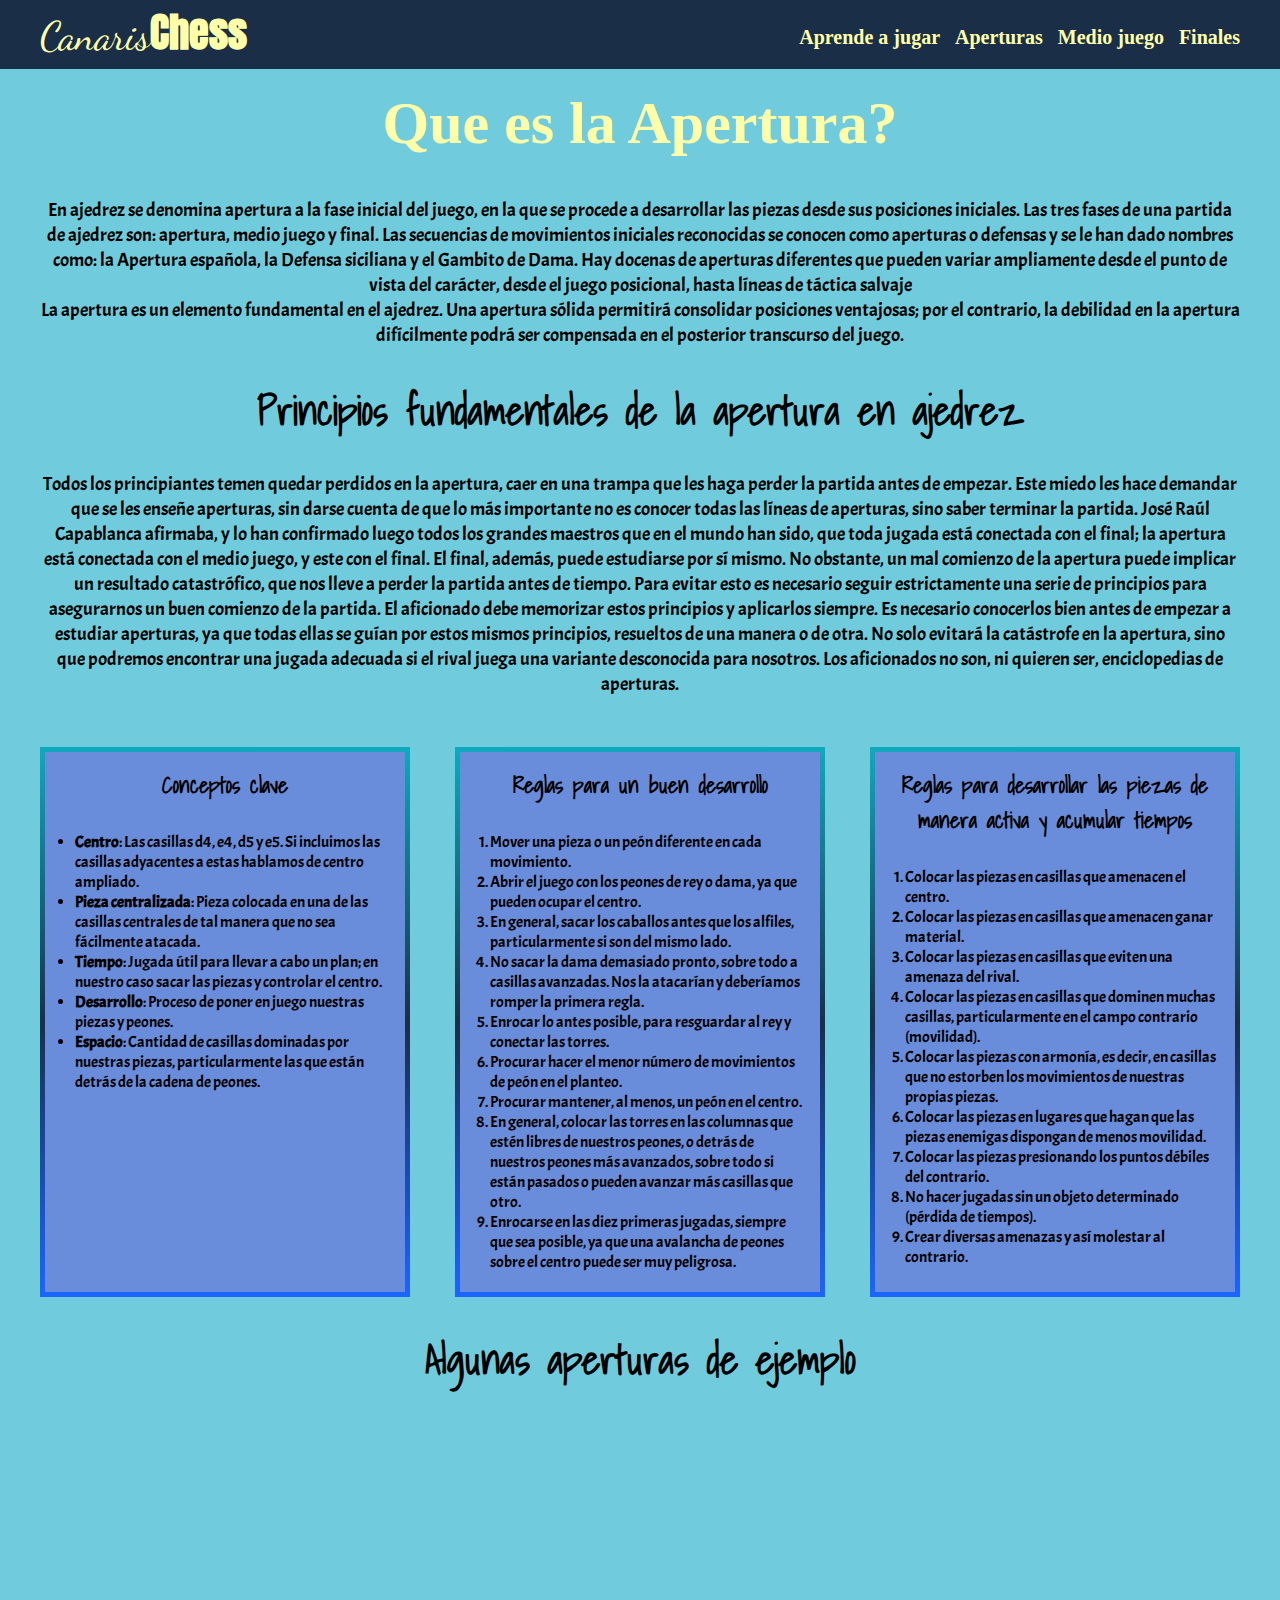
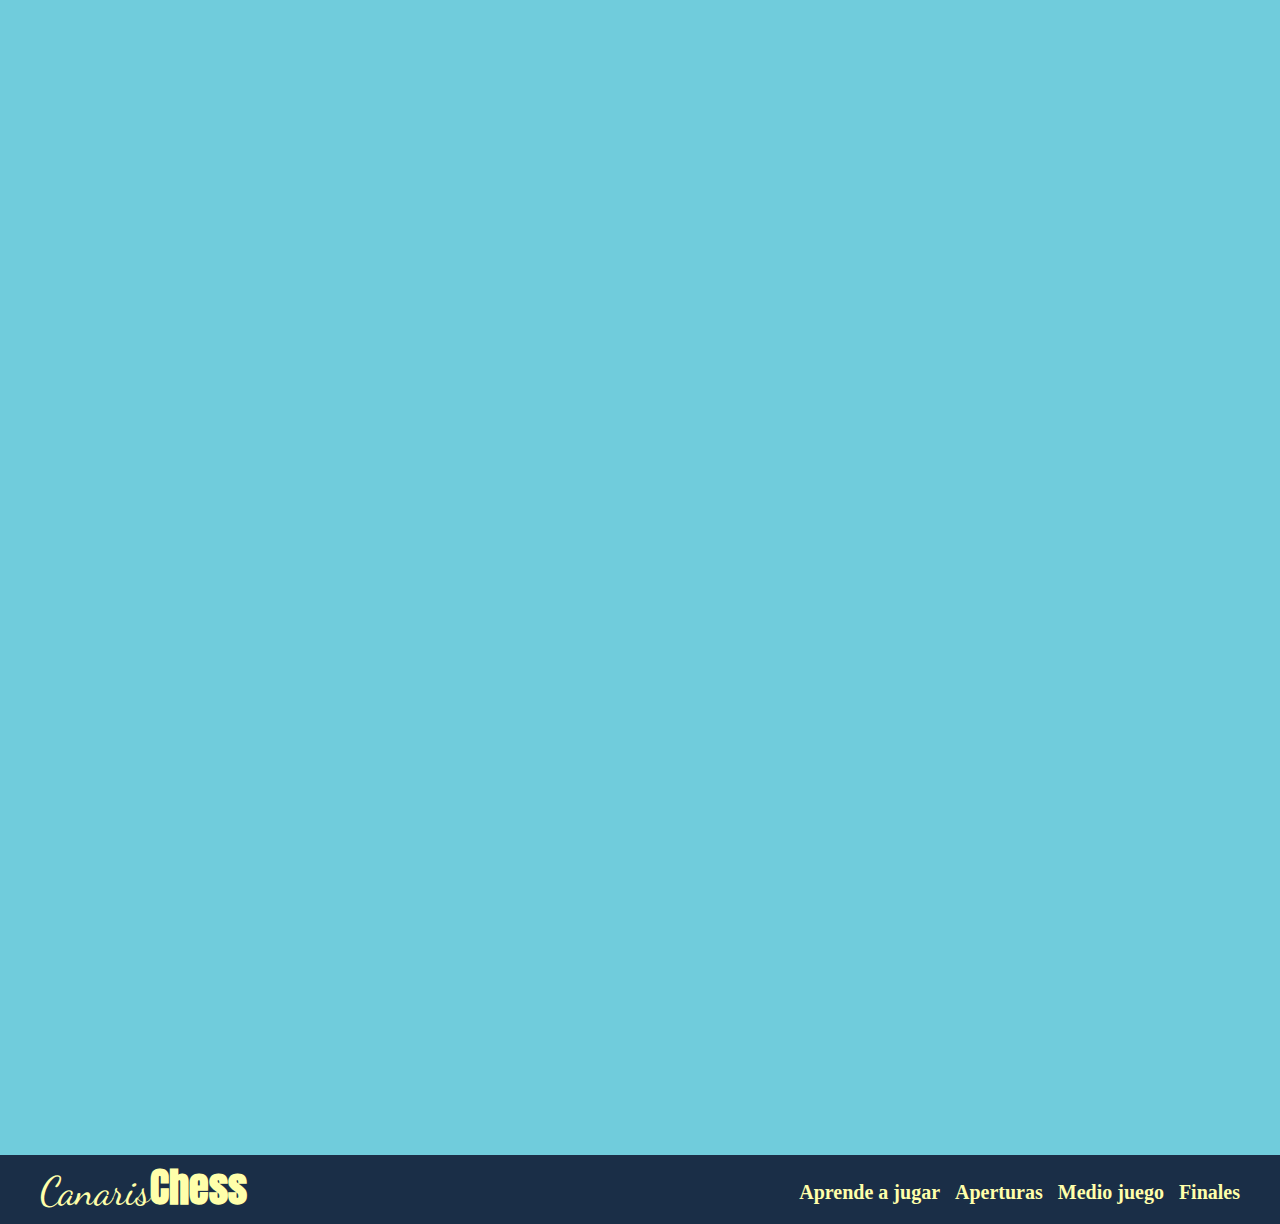
==== commit 79bc520f: "corrigiendo errores version final" ====
--- a/aperturas.html
+++ b/aperturas.html
@@ -13,7 +13,7 @@
 </head>
 
 <body>
-    <header class="navegacion-superior">
+    <header class="navegacion-superior ">
         <div class="contenedor site-footer">
             <a href="index.html">
                 <p class="logo-general">Canaris<span>Chess</span></p>
@@ -30,7 +30,7 @@
 
     <main class="contenedor contenido">
         <section>
-            <h1>Que es la Apertura?</h1>
+            <h1 class="titulo">Que es la Apertura?</h1>
             <p>En ajedrez se denomina apertura a la fase inicial del juego, en la que se procede a desarrollar las piezas desde sus posiciones iniciales. Las tres fases de una partida de ajedrez son: apertura, medio juego y final. Las secuencias de movimientos
                 iniciales reconocidas se conocen como aperturas o defensas y se le han dado nombres como: la Apertura española, la Defensa siciliana y el Gambito de Dama. Hay docenas de aperturas diferentes que pueden variar ampliamente desde el punto
                 de vista del carácter, desde el juego posicional, hasta líneas de táctica salvaje</p>
@@ -110,7 +110,7 @@
                 <p class="logo-general">Canaris<span>Chess</span></p>
             </a>
 
-            <nav class="navegacion-general">
+            <nav class="navegacion-general nav-footer">
                 <a href="aprende.html">Aprende a jugar</a>
                 <a href="aperturas.html">Aperturas</a>
                 <a href="medio-juego.html">Medio juego</a>
--- a/css/style.css
+++ b/css/style.css
@@ -59,9 +59,15 @@
 }
 
 .titulo {
-    padding-top: 30px;
+    padding-top: 240px;
     text-align: center;
     font-size: 60px;
+}
+
+@media (min-width: 768px) {
+    .titulo {
+        padding-top: 20px;
+    }
 }
 
 .list li {
@@ -150,21 +156,37 @@
 }
 
 .navegacion-general {
-    font-size: 18px;
-    font-weight: bolder;
+    display: flex;
+    flex-direction: column;
+    text-align: none;
+    text-align: center;
+    font-size: 25px;
+    padding-top: 20px;
 }
 
 .navegacion-general a {
-    margin-right: 15px;
-}
-
-.navegacion-general a:last-of-type {
-    margin-right: 0;
-}
-
-.navegacion-general a:hover {
-    text-shadow: 0 0 20px #ffa;
+    font-size: 20px;
+    padding-top: 5px;
     color: #ffa;
+}
+
+@media (min-width: 768px) {
+    .navegacion-general {
+        padding-top: 0;
+        flex-direction: row;
+        font-size: 18px;
+        font-weight: bolder;
+    }
+    .navegacion-general a {
+        margin-right: 15px;
+    }
+    .navegacion-general a:last-of-type {
+        margin-right: 0;
+    }
+    .navegacion-general a:hover {
+        text-shadow: 0 0 20px #ffa;
+        color: #ffa;
+    }
 }
 
 
@@ -255,7 +277,7 @@
 footer {
     background: #1A2E47;
     padding-top: 10px;
-    padding-bottom: 10px;
+    padding-bottom: 30px;
 }
 
 a .logo-general {
@@ -289,8 +311,8 @@
     font-family: 'Anton', sans-serif;
 }
 
-.navegacion-general {
-    visibility: hidden;
+.nav-footer {
+    display: none;
 }
 
 @media (min-width: 768px) {
@@ -313,6 +335,9 @@
     .logo-general:hover {
         text-shadow: 0 0 30px #ffa;
     }
+    .nav-footer {
+        display: flex;
+    }
 }
 
 
@@ -322,6 +347,14 @@
     background: #1A2E47;
     padding-top: 20px;
     padding-bottom: 20px;
+    position: fixed;
+    width: 100%;
+}
+
+@media (min-width: 768px) {
+    .navegacion-superior {
+        position: relative;
+    }
 }
 
 
@@ -473,7 +506,7 @@
 }
 
 .video-1 {
-    width: 360px;
+    width: 300px;
     height: 215px;
 }
 
